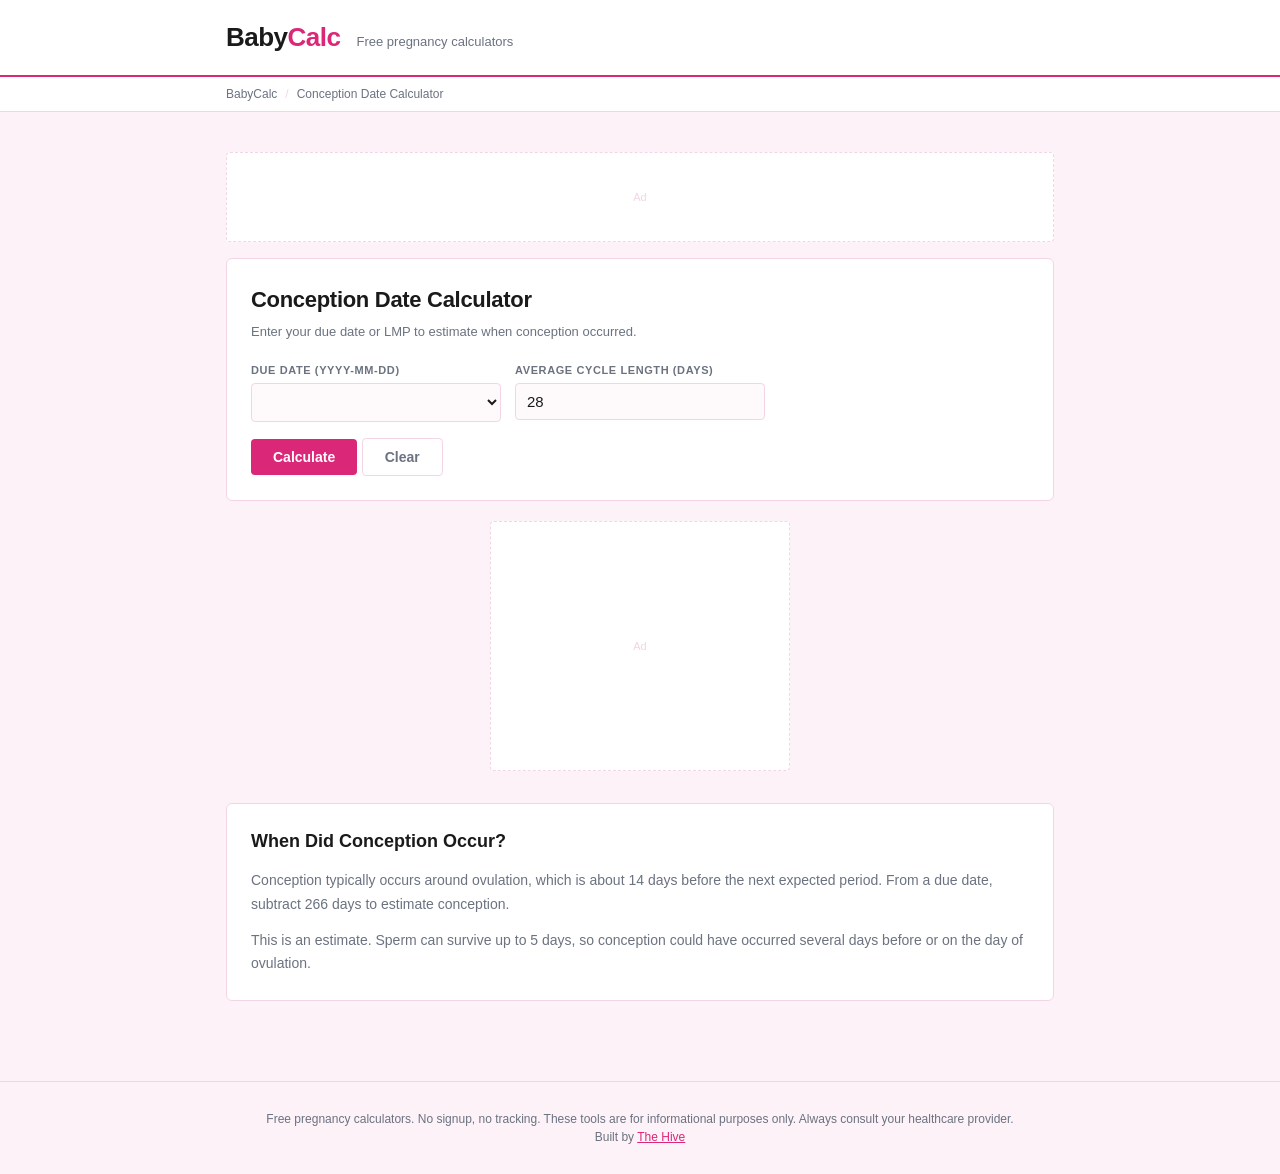
==== conception.html @ 7ce0958e "BabyCalc — Free pregnancy calculators: due date, ovulation, fetal growth, weight gain, conception da" ====
<!DOCTYPE html>
<html lang="en">
<head>
<meta charset="UTF-8">
<meta name="viewport" content="width=device-width, initial-scale=1.0">
<title>Conception Date Calculator — BabyCalc</title>
<meta name="description" content="Conception date calculator. Estimate when conception occurred from due date or last period. Free pregnancy tool.">
<meta property="og:title" content="Conception Date Calculator — BabyCalc">
<meta property="og:description" content="Conception date calculator. Estimate when conception occurred from due date or last period. Free pregnancy tool.">
<meta name="robots" content="index, follow">
<link rel="canonical" href="https://thehivemakes.github.io/hive-baby-calc/conception.html">
<link rel="stylesheet" href="style.css">
<script src="js/calc-core.js"></script>
<script type="application/ld+json">
{
  "@context": "https://schema.org",
  "@type": "WebApplication",
  "name": "Conception Date Calculator",
  "url": "https://thehivemakes.github.io/hive-baby-calc/conception.html",
  "description": "Conception date calculator. Estimate when conception occurred from due date or last period. Free pregnancy tool.",
  "applicationCategory": "UtilityApplication",
  "operatingSystem": "Any"
}
</script>
</head>
<body>
<header><div class="header-inner"><div class="logo">Baby<span>Calc</span></div><div class="tagline">Free pregnancy calculators</div></div></header>
<nav><div class="nav-inner"><a href="index.html">BabyCalc</a><span class="sep">/</span><span>Conception Date Calculator</span></div></nav>
<main>
  <div class="ad-leaderboard" id="ad-top">Ad</div>
  <div class="card">
    <h1>Conception Date Calculator</h1>
    <p class="subtitle">Enter your due date or LMP to estimate when conception occurred.</p>
    <div class="form-grid">
      <div class="field">
        <label for="con_edd">Due date (YYYY-MM-DD)</label>
        <select id="con_edd"></select>
      </div>
      <div class="field">
        <label for="con_cycle">Average cycle length (days)</label>
        <input type="number" id="con_cycle" step="1" placeholder="28" value="28">
      </div>
    </div>
    <button class="btn btn-primary" onclick="calculate()">Calculate</button>
    <button class="btn btn-ghost" onclick="clearAll()">Clear</button>
    <div class="result" id="result">
      <div class="result-row">
        <span class="result-label">Estimated conception date</span>
        <span class="result-value" id="con-date">—</span>
      </div>
      <div class="result-row">
        <span class="result-label">Likely conception window</span>
        <span class="result-value" id="con-range">—</span>
      </div>
      <div class="result-row">
        <span class="result-label">Implied LMP date</span>
        <span class="result-value" id="con-lmp">—</span>
      </div>
      <div class="result-note">Conception typically occurs about 266 days (38 weeks) before the due date, which is approximately 14 days after the LMP for a 28-day cycle. The actual date can vary by several days.</div>
    </div>
  </div>

  <div class="ad-rectangle" id="ad-mid">Ad</div>
  <div class="seo-section">
    <h2>When Did Conception Occur?</h2>
    <p>Conception typically occurs around ovulation, which is about 14 days before the next expected period. From a due date, subtract 266 days to estimate conception.</p>
    <p>This is an estimate. Sperm can survive up to 5 days, so conception could have occurred several days before or on the day of ovulation.</p>
  </div>
</main>
<footer>Free pregnancy calculators. No signup, no tracking. These tools are for informational purposes only. Always consult your healthcare provider.<br>Built by <a href="https://thehivemakes.github.io/" style="color:var(--accent)">The Hive</a></footer>
<script>

function calculate() {
  const eddStr = document.getElementById('con_edd').value;
  const cycle = CalcCore.get('con_cycle') || 28;
  if (!eddStr) return;
  const edd = new Date(eddStr + 'T00:00:00');
  if (isNaN(edd.getTime())) return;

  const conception = new Date(edd.getTime() - 266 * 86400000);
  const conEarly = new Date(conception.getTime() - 5 * 86400000);
  const conLate = new Date(conception.getTime() + 1 * 86400000);
  const lmp = new Date(edd.getTime() - 280 * 86400000);

  function fmt(d) {
    const m=['Jan','Feb','Mar','Apr','May','Jun','Jul','Aug','Sep','Oct','Nov','Dec'];
    return m[d.getMonth()]+' '+d.getDate()+', '+d.getFullYear();
  }

  CalcCore.set('con-date', '~' + fmt(conception));
  CalcCore.set('con-range', fmt(conEarly) + ' \u2013 ' + fmt(conLate));
  CalcCore.set('con-lmp', fmt(lmp));
  CalcCore.showResult();
  CalcCore.saveParams(['con_edd','con_cycle']);
}

function clearAll() {
  ["con_edd", "con_cycle"].forEach(id => {
    const el = document.getElementById(id);
    if (el) el.value = el.defaultValue || '';
  });
  document.getElementById('result').classList.remove('visible');
  history.replaceState(null, '', window.location.pathname);
}

document.addEventListener('DOMContentLoaded', () => { if (window.location.search) calculate(); });
</script>
</body>
</html>
---- style.css ----
/* BabyCalc — shared stylesheet */
/* Colors: pink tint + rose */

*, *::before, *::after { box-sizing: border-box; margin: 0; padding: 0; }

:root {
  --bg:        #fdf2f8;
  --card-bg:   #ffffff;
  --accent:    #db2777;
  --text:      #1a1a1a;
  --muted:     #6b7280;
  --border:    #f3d5e5;
  --input-bg:  #fefafc;
  --result-bg: #fdf2f8;
  --result-fg: #be185d;
  --tag-bg:    #fce7f3;
}

body {
  font-family: -apple-system, BlinkMacSystemFont, "Segoe UI", Roboto, sans-serif;
  background: var(--bg); color: var(--text); line-height: 1.5; min-height: 100vh;
}
header { background: var(--card-bg); border-bottom: 2px solid var(--accent); padding: 18px 0; }
.header-inner {
  max-width: 860px; margin: 0 auto; padding: 0 16px;
  display: flex; align-items: baseline; gap: 16px;
}
.logo { font-size: 26px; font-weight: 800; letter-spacing: -0.5px; color: var(--text); }
.logo span { color: var(--accent); }
.tagline { font-size: 13px; color: var(--muted); }
nav { background: var(--card-bg); border-bottom: 1px solid var(--border); padding: 8px 0; }
.nav-inner {
  max-width: 860px; margin: 0 auto; padding: 0 16px;
  display: flex; gap: 8px; align-items: center; font-size: 12px; color: var(--muted);
}
.nav-inner a { color: var(--muted); text-decoration: none; }
.nav-inner a:hover { color: var(--accent); }
.nav-inner .sep { color: var(--border); }
main { max-width: 860px; margin: 0 auto; padding: 24px 16px 48px; }
.card {
  background: var(--card-bg); border: 1px solid var(--border); border-radius: 6px;
  padding: 24px; margin-bottom: 20px;
}
.card h1 { font-size: 22px; font-weight: 700; margin-bottom: 6px; letter-spacing: -0.3px; }
.card .subtitle { font-size: 13px; color: var(--muted); margin-bottom: 20px; }
.form-grid {
  display: grid; grid-template-columns: repeat(auto-fill, minmax(200px, 1fr));
  gap: 14px; margin-bottom: 16px;
}
.field { display: flex; flex-direction: column; gap: 5px; }
.field label {
  font-size: 11px; font-weight: 600; text-transform: uppercase;
  letter-spacing: 0.6px; color: var(--muted);
}
.field input, .field select {
  background: var(--input-bg); border: 1px solid var(--border); border-radius: 4px;
  color: var(--text); font-size: 15px; padding: 9px 11px; width: 100%;
  transition: border-color 0.15s;
}
.field input:focus, .field select:focus { outline: none; border-color: var(--accent); }
.field select option { background: var(--input-bg); }
.radio-group { display: flex; gap: 12px; margin-bottom: 16px; flex-wrap: wrap; }
.radio-group label {
  display: flex; align-items: center; gap: 6px; font-size: 13px; color: var(--text);
  cursor: pointer; padding: 6px 12px; border: 1px solid var(--border);
  border-radius: 4px; transition: border-color 0.15s;
}
.radio-group input[type="radio"] { accent-color: var(--accent); }
.radio-group label:has(input:checked) { border-color: var(--accent); background: var(--tag-bg); }
.btn {
  display: inline-block; padding: 10px 22px; font-size: 14px; font-weight: 600;
  border: none; border-radius: 4px; cursor: pointer; transition: background 0.15s;
  text-decoration: none;
}
.btn-primary { background: var(--accent); color: #fff; }
.btn-primary:hover { opacity: 0.85; }
.btn-ghost { background: transparent; border: 1px solid var(--border); color: var(--muted); }
.btn-ghost:hover { border-color: var(--accent); color: var(--text); }
.result {
  background: var(--result-bg); border: 1px solid var(--border); border-radius: 4px;
  padding: 16px 20px; margin-top: 16px; display: none;
}
.result.visible { display: block; }
.result-row {
  display: flex; justify-content: space-between; align-items: baseline;
  padding: 5px 0; border-bottom: 1px solid var(--border); gap: 12px;
}
.result-row:last-child { border-bottom: none; }
.result-label { font-size: 12px; color: var(--muted); flex-shrink: 0; }
.result-value { font-size: 16px; font-weight: 700; color: var(--result-fg); text-align: right; }
.result-note {
  font-size: 12px; color: var(--muted); margin-top: 10px; line-height: 1.6;
  padding-top: 10px; border-top: 1px solid var(--border);
}
.ref-table { width: 100%; border-collapse: collapse; font-size: 13px; margin-top: 6px; }
.ref-table th {
  font-size: 11px; font-weight: 600; text-transform: uppercase; letter-spacing: 0.5px;
  color: var(--muted); text-align: left; padding: 6px 8px; border-bottom: 1px solid var(--border);
}
.ref-table td { padding: 6px 8px; border-bottom: 1px solid var(--border); color: var(--text); }
.ref-table tr:last-child td { border-bottom: none; }
.ref-table tr.highlight td { color: var(--accent); font-weight: 600; }
.ad-leaderboard {
  width: 100%; height: 90px; background: var(--card-bg); border: 1px dashed var(--border);
  border-radius: 4px; display: flex; align-items: center; justify-content: center;
  font-size: 11px; color: var(--border); margin: 16px 0;
}
.ad-rectangle {
  width: 300px; height: 250px; background: var(--card-bg); border: 1px dashed var(--border);
  border-radius: 4px; display: flex; align-items: center; justify-content: center;
  font-size: 11px; color: var(--border); margin: 16px auto;
}
.tools-grid {
  display: grid; grid-template-columns: repeat(auto-fill, minmax(220px, 1fr));
  gap: 14px; margin: 20px 0;
}
.tool-card {
  background: var(--card-bg); border: 1px solid var(--border); border-radius: 6px;
  padding: 18px; text-decoration: none; color: var(--text);
  transition: border-color 0.15s, transform 0.15s; display: block;
}
.tool-card:hover { border-color: var(--accent); transform: translateY(-2px); }
.tool-card h3 { font-size: 15px; font-weight: 700; margin-bottom: 4px; }
.tool-card p { font-size: 12px; color: var(--muted); }
.tool-card-tag {
  display: inline-block; background: var(--tag-bg); color: var(--accent);
  font-size: 10px; font-weight: 700; text-transform: uppercase; letter-spacing: 0.6px;
  padding: 2px 6px; border-radius: 3px; margin-bottom: 8px;
}
.hero {
  background: var(--card-bg); border: 1px solid var(--border); border-radius: 6px;
  padding: 32px 24px; margin-bottom: 24px; text-align: center;
}
.hero h1 { font-size: 32px; font-weight: 800; letter-spacing: -0.5px; margin-bottom: 10px; }
.hero h1 span { color: var(--accent); }
.hero p { font-size: 15px; color: var(--muted); max-width: 520px; margin: 0 auto; line-height: 1.6; }
.badge {
  display: inline-block; background: var(--tag-bg); color: var(--accent);
  font-size: 11px; font-weight: 700; text-transform: uppercase; letter-spacing: 0.8px;
  padding: 3px 8px; border-radius: 3px; margin-bottom: 14px;
}
.seo-section {
  background: var(--card-bg); border: 1px solid var(--border); border-radius: 6px;
  padding: 24px; margin-top: 32px;
}
.seo-section h2 { font-size: 18px; font-weight: 700; margin-bottom: 14px; }
.seo-section p { font-size: 14px; color: var(--muted); margin-bottom: 12px; line-height: 1.7; }
.seo-section p:last-child { margin-bottom: 0; }
footer {
  text-align: center; padding: 28px 16px; font-size: 12px; color: var(--muted);
  border-top: 1px solid var(--border); margin-top: 32px;
}
@media (max-width: 600px) {
  .form-grid { grid-template-columns: 1fr 1fr; }
  .tools-grid { grid-template-columns: 1fr 1fr; }
  .header-inner { flex-direction: column; gap: 4px; }
  .result-row { flex-direction: column; gap: 2px; }
  .result-value { text-align: left; }
}
@media (max-width: 400px) {
  .form-grid { grid-template-columns: 1fr; }
  .tools-grid { grid-template-columns: 1fr; }
}
@media print {
  header, nav, footer, .ad-leaderboard, .ad-rectangle, .btn { display: none; }
  .result { display: block !important; border: 1px solid #000; }
  body { background: #fff; color: #000; }
}
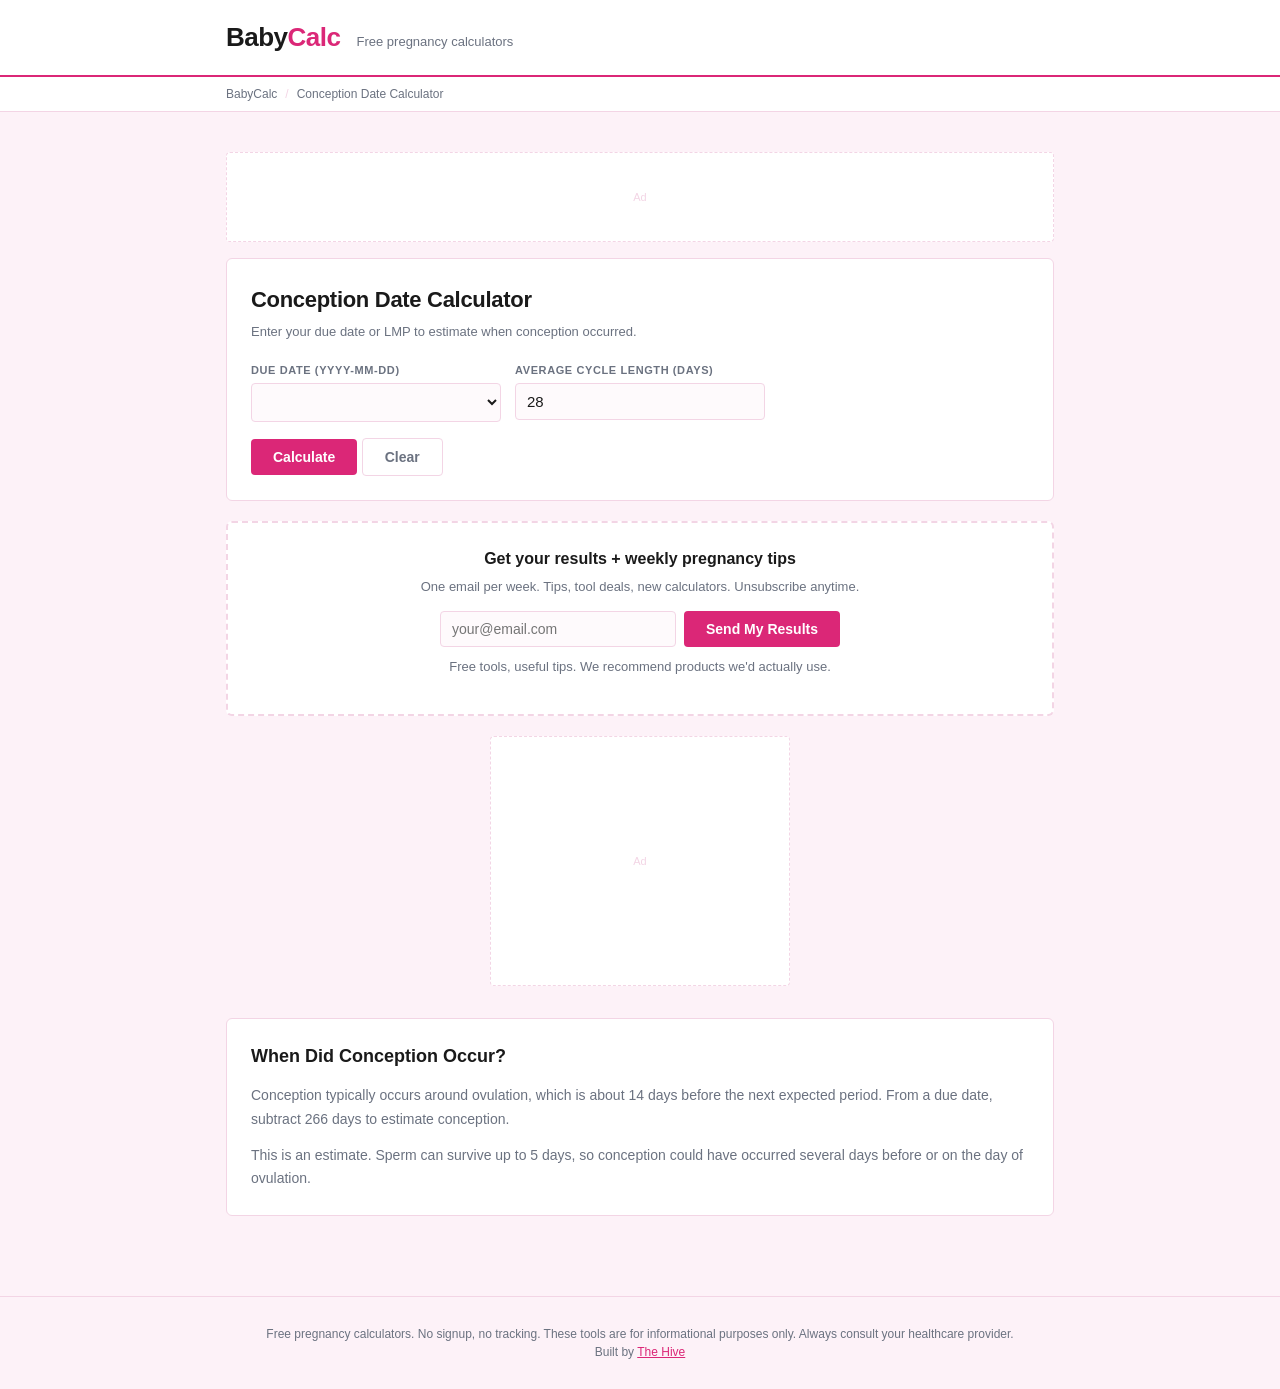
==== commit 3a5cf184: "Add Buttondown email capture forms" ====
--- a/conception.html
+++ b/conception.html
@@ -59,6 +59,17 @@
       <div class="result-note">Conception typically occurs about 266 days (38 weeks) before the due date, which is approximately 14 days after the LMP for a 28-day cycle. The actual date can vary by several days.</div>
     </div>
   </div>
+  <div class="card email-capture">
+    <h2>Get your results + weekly pregnancy tips</h2>
+    <p>One email per week. Tips, tool deals, new calculators. Unsubscribe anytime.</p>
+    <form method="POST" action="https://buttondown.com/api/emails/embed-subscribe/thehivemakes" class="capture-form">
+      <input type="email" name="email" placeholder="your@email.com" required>
+      <input type="hidden" name="tag" value="baby">
+      <input type="hidden" name="metadata__source" value="conception">
+      <button type="submit" class="btn btn-primary">Send My Results</button>
+    </form>
+    <p class="capture-note">Free tools, useful tips. We recommend products we'd actually use.</p>
+  </div>
 
   <div class="ad-rectangle" id="ad-mid">Ad</div>
   <div class="seo-section">
--- a/style.css
+++ b/style.css
@@ -146,6 +146,24 @@
 .seo-section h2 { font-size: 18px; font-weight: 700; margin-bottom: 14px; }
 .seo-section p { font-size: 14px; color: var(--muted); margin-bottom: 12px; line-height: 1.7; }
 .seo-section p:last-child { margin-bottom: 0; }
+.email-capture {
+  background: var(--card-bg); border: 2px dashed var(--border); border-radius: 6px;
+  padding: 24px; margin-top: 20px; text-align: center;
+}
+.email-capture h2 { font-size: 16px; font-weight: 700; margin-bottom: 6px; }
+.email-capture > p { font-size: 13px; color: var(--muted); margin-bottom: 14px; }
+.capture-form {
+  display: flex; gap: 8px; max-width: 400px; margin: 0 auto;
+}
+.capture-form input[type="email"] {
+  flex: 1; background: var(--input-bg); border: 1px solid var(--border); border-radius: 4px;
+  color: var(--text); font-size: 14px; padding: 9px 11px;
+}
+.capture-form input[type="email"]:focus { outline: none; border-color: var(--accent); }
+.capture-note { font-size: 11px; color: var(--muted); margin-top: 10px; }
+@media (max-width: 480px) {
+  .capture-form { flex-direction: column; }
+}
 footer {
   text-align: center; padding: 28px 16px; font-size: 12px; color: var(--muted);
   border-top: 1px solid var(--border); margin-top: 32px;
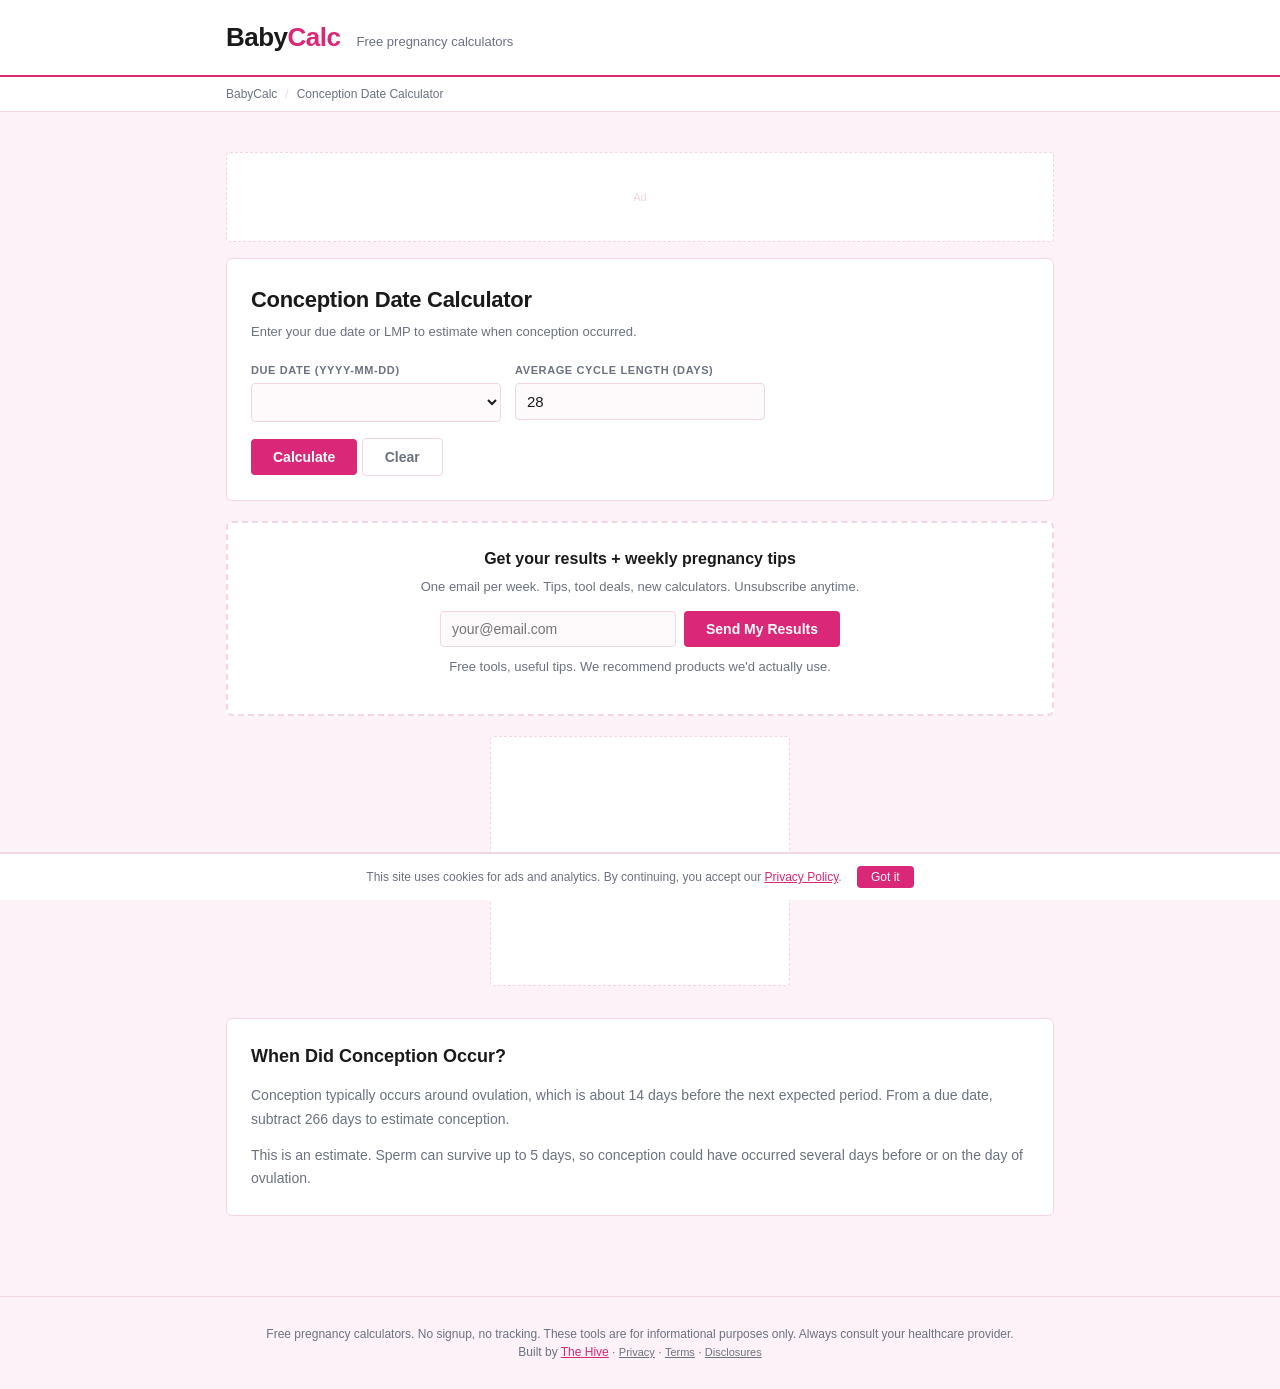
==== commit 5f71c32d: "Legal compliance: affiliate disclosure, cookie consent, legal footer links" ====
--- a/conception.html
+++ b/conception.html
@@ -57,6 +57,7 @@
         <span class="result-value" id="con-lmp">—</span>
       </div>
       <div class="result-note">Conception typically occurs about 266 days (38 weeks) before the due date, which is approximately 14 days after the LMP for a 28-day cycle. The actual date can vary by several days.</div>
+      <div class="shop-links" style="margin-top:12px;padding-top:10px;border-top:1px solid var(--border);font-size:12px;color:var(--muted);">&#128722; Shop related: <a href="https://www.ebay.com/sch/i.html?_nkw=baby+essentials+newborn&mkcid=1&mkrid=711-53200-19255-0&campid=5339147838&toolid=10001" target="_blank" rel="noopener" style="color:var(--accent);text-decoration:none;font-weight:600;">Baby essentials</a> &middot; <a href="https://www.ebay.com/sch/i.html?_nkw=prenatal+vitamins&mkcid=1&mkrid=711-53200-19255-0&campid=5339147838&toolid=10001" target="_blank" rel="noopener" style="color:var(--accent);text-decoration:none;font-weight:600;">Prenatal vitamins</a> &middot; <a href="https://www.ebay.com/sch/i.html?_nkw=maternity+clothing&mkcid=1&mkrid=711-53200-19255-0&campid=5339147838&toolid=10001" target="_blank" rel="noopener" style="color:var(--accent);text-decoration:none;font-weight:600;">Maternity</a><br><span style="font-size:10px;opacity:0.7;">Affiliate links — we may earn a commission at no cost to you. <a href="https://thehivemakes.com/disclosures.html" target="_blank" style="color:var(--muted);">Learn more</a></span></div>
     </div>
   </div>
   <div class="card email-capture">
@@ -78,7 +79,9 @@
     <p>This is an estimate. Sperm can survive up to 5 days, so conception could have occurred several days before or on the day of ovulation.</p>
   </div>
 </main>
-<footer>Free pregnancy calculators. No signup, no tracking. These tools are for informational purposes only. Always consult your healthcare provider.<br>Built by <a href="https://thehivemakes.github.io/" style="color:var(--accent)">The Hive</a></footer>
+<footer>Free pregnancy calculators. No signup, no tracking. These tools are for informational purposes only. Always consult your healthcare provider.<br>Built by <a href="https://thehivemakes.com" style="color:var(--accent)">The Hive</a> · <a href="https://thehivemakes.com/privacy.html" style="color:var(--muted);font-size:11px;">Privacy</a> · <a href="https://thehivemakes.com/terms.html" style="color:var(--muted);font-size:11px;">Terms</a> · <a href="https://thehivemakes.com/disclosures.html" style="color:var(--muted);font-size:11px;">Disclosures</a></footer>
+<div id="cookie-banner" style="display:none;position:fixed;bottom:0;left:0;right:0;background:var(--card-bg);border-top:2px solid var(--border);padding:12px 16px;font-size:12px;color:var(--muted);text-align:center;z-index:9999;">This site uses cookies for ads and analytics. By continuing, you accept our <a href="https://thehivemakes.com/privacy.html" style="color:var(--accent)">Privacy Policy</a>. <button onclick="document.getElementById('cookie-banner').style.display='none';localStorage.setItem('cookie-ok','1');" style="margin-left:12px;padding:4px 14px;background:var(--accent);color:#fff;border:none;border-radius:4px;cursor:pointer;font-size:12px;">Got it</button></div>
+<script>if(!localStorage.getItem('cookie-ok'))document.getElementById('cookie-banner').style.display='block';</script>
 <script>
 
 function calculate() {
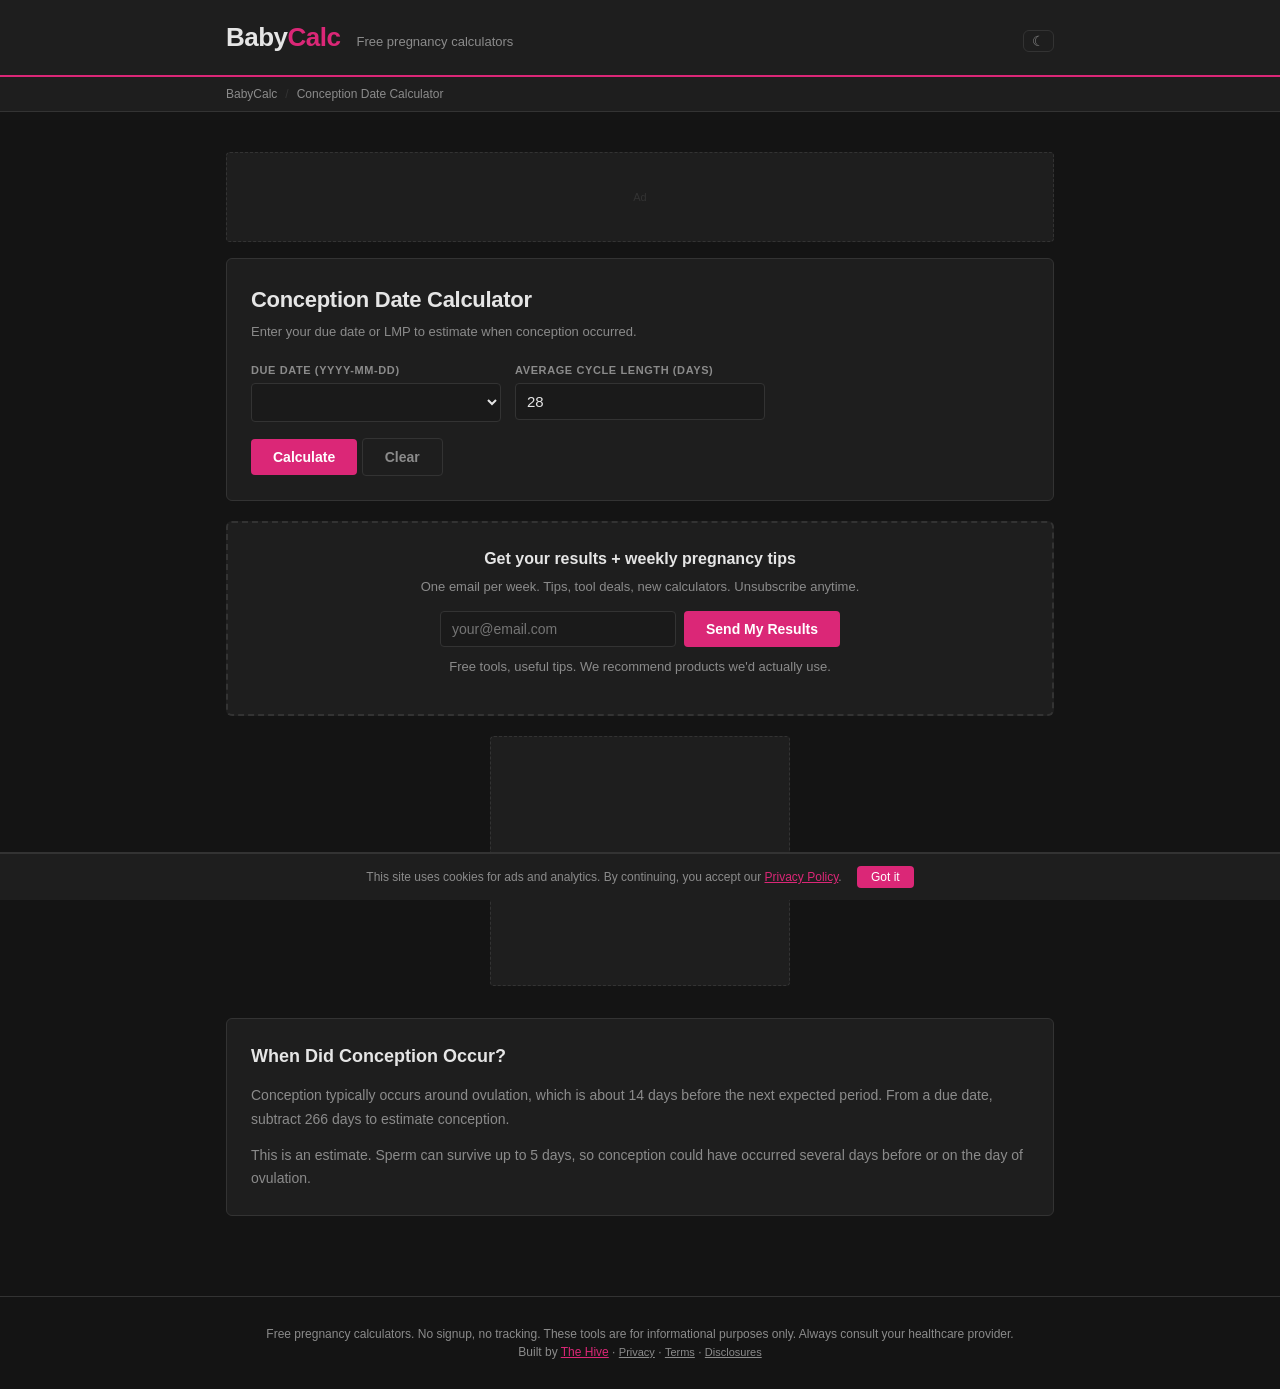
==== commit 3a9ca627: "Dark mode default + theme toggle + smooth transitions" ====
--- a/conception.html
+++ b/conception.html
@@ -24,7 +24,7 @@
 </script>
 </head>
 <body>
-<header><div class="header-inner"><div class="logo">Baby<span>Calc</span></div><div class="tagline">Free pregnancy calculators</div></div></header>
+<header><div class="header-inner"><div class="logo">Baby<span>Calc</span></div><div class="tagline">Free pregnancy calculators</div><button onclick="toggleTheme()" style="background:none;border:1px solid var(--border);border-radius:6px;padding:2px 8px;color:var(--muted);cursor:pointer;font-size:14px;margin-left:auto;" aria-label="Toggle dark mode">&#9790;</button></div></header>
 <nav><div class="nav-inner"><a href="index.html">BabyCalc</a><span class="sep">/</span><span>Conception Date Calculator</span></div></nav>
 <main>
   <div class="ad-leaderboard" id="ad-top">Ad</div>
--- a/style.css
+++ b/style.css
@@ -3,7 +3,7 @@
 
 *, *::before, *::after { box-sizing: border-box; margin: 0; padding: 0; }
 
-:root {
+:root, [data-theme="light"] {
   --bg:        #fdf2f8;
   --card-bg:   #ffffff;
   --accent:    #db2777;
@@ -15,10 +15,23 @@
   --result-fg: #be185d;
   --tag-bg:    #fce7f3;
 }
+[data-theme="dark"] {
+  --bg:        #141414;
+  --card-bg:   #1e1e1e;
+  --accent:    #db2777;
+  --text:      #e5e5e5;
+  --muted:     #8b8b8b;
+  --border:    #333333;
+  --input-bg:  #1a1a1a;
+  --result-bg: #1a1a1a;
+  --result-fg: #db2777;
+  --tag-bg:    #2a2a2a;
+}
 
 body {
   font-family: -apple-system, BlinkMacSystemFont, "Segoe UI", Roboto, sans-serif;
   background: var(--bg); color: var(--text); line-height: 1.5; min-height: 100vh;
+  transition: background-color 0.3s, color 0.3s;
 }
 header { background: var(--card-bg); border-bottom: 2px solid var(--accent); padding: 18px 0; }
 .header-inner {
